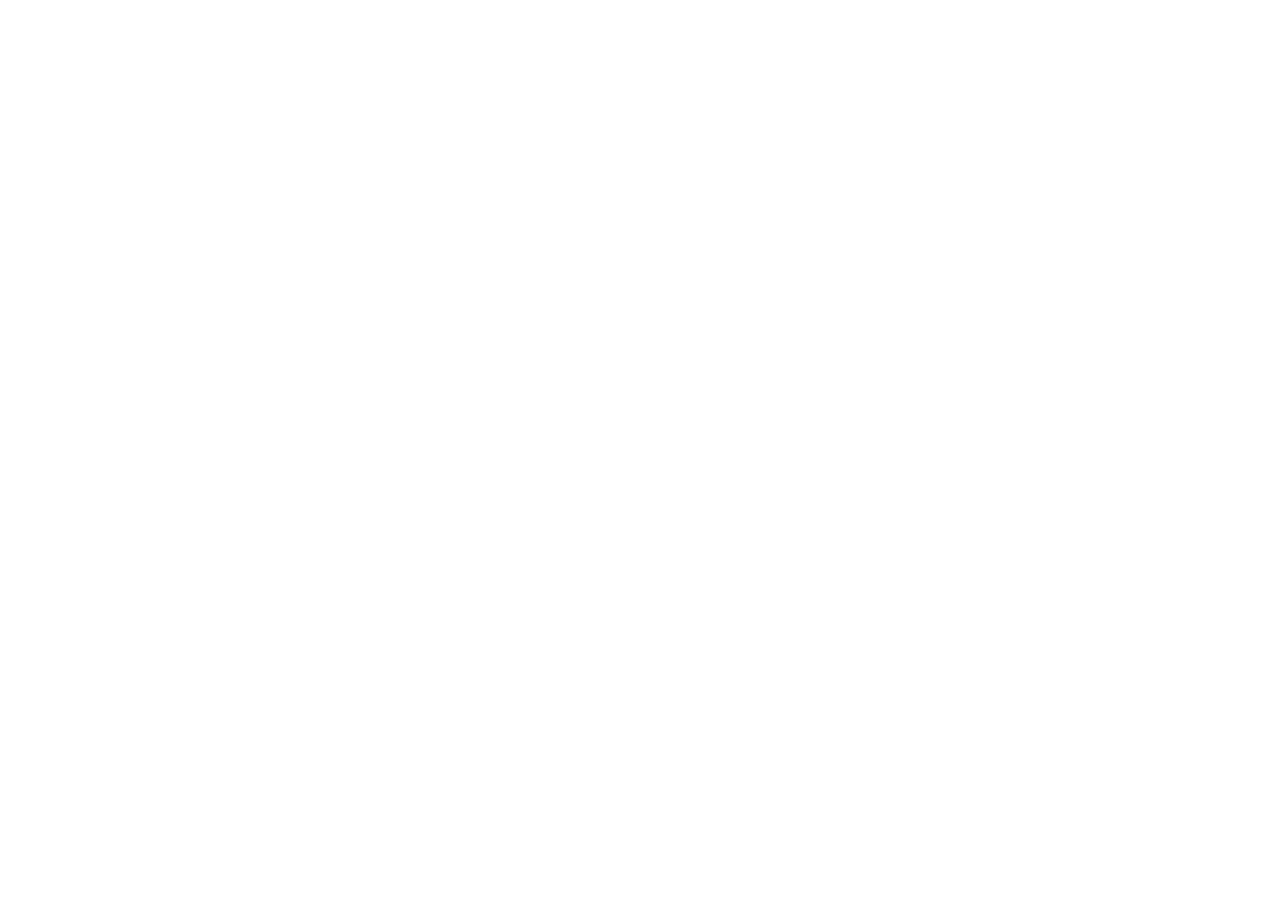
==== index.html @ 8866ec09 "criei a página principal" ====
<!DOCTYPE html>
<html lang="pt-br">
<head>
    <meta charset="UTF-8">
    <meta name="viewport" content="width=device-width, initial-scale=1.0">
    <link rel="shortcut icon" href="favicon.ico" type="image/x-icon">
    <title>Projetos redes socias</title>
</head>
<body>
    
</body>
</html>
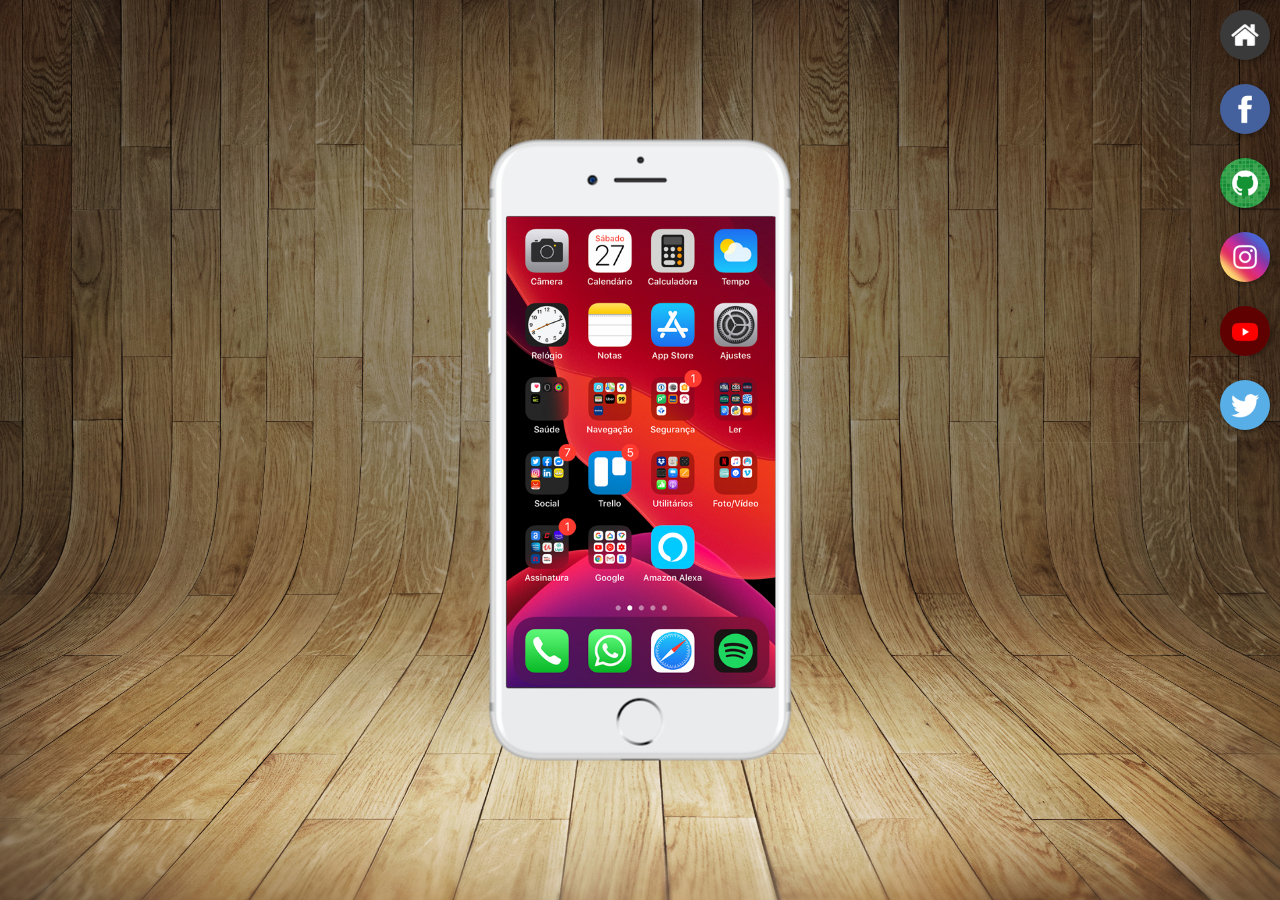
==== commit 64716b1a: "projeto rede social atualizado" ====
--- a/index.html
+++ b/index.html
@@ -4,9 +4,25 @@
     <meta charset="UTF-8">
     <meta name="viewport" content="width=device-width, initial-scale=1.0">
     <link rel="shortcut icon" href="favicon.ico" type="image/x-icon">
+    <link rel="stylesheet" href="estilos/style.css">
     <title>Projetos redes socias</title>
 </head>
 <body>
-    
+    <main>
+        <section id="telefone">
+            <iframe src="home.html" name="tela" id="tela" frameborder="0"></iframe>
+
+        </section>
+        <section id="redes-sociais">
+            <a href="#" target="tela"><img src="imagens/logo-home.jpg" alt=""></a><br>
+            <a href="#" target="tela"><img src="imagens/logo-facebook.jpg" alt=""></a><br>
+            <a href="#" target="tela"><img src="imagens/logo-github.jpg" alt=""></a><br>
+            <a href="#" target="tela"><img src="imagens/logo-instagram.jpg" alt=""></a><br>
+            <a href="#" target="tela"><img src="imagens/logo-youtube.jpg" alt="">
+            </a><br>
+            <a href="#" target="tela"><img src="imagens/logo-twitter.jpg" alt=""></a>
+
+        </section>
+    </main>
 </body>
 </html>
--- a/estilos/style.css
+++ b/estilos/style.css
@@ -0,0 +1,62 @@
+@charset "UTF-8";
+
+* {
+    margin: 0;
+    padding: 0;
+    font-family: Arial, Helvetica, sans-serif;
+}
+
+html, body {
+    height: 100vh;
+    width: 100vw;
+    background-color: black;
+}
+
+body {
+    background: url('../imagens/fundo-madeira.jpg')no-repeat top center;
+    background-size: cover;
+    background-attachment: fixed;
+}
+
+main {
+    height: 100vh;
+    position: relative;
+   
+}
+
+section#telefone {
+    position: absolute;
+    top: 50%;
+    left: 50%;
+    transform: translate(-50%, -50%);
+    height: 627px;
+    width: 311px;
+    background-color: blue;
+    background: url('../imagens/frame-iphone.png') no-repeat;
+}
+
+iframe#tela {
+    position: relative;
+    top: 80px;
+    left: 22px;
+    width: 269px;
+    height: 471px;
+}
+
+section#redes-sociais {
+    text-align: right;
+}
+
+section#redes-sociais img {
+    width: 50px;
+    margin: 10px;
+    border-radius: 50px;
+    box-shadow: 2px 2px 5px rgba(0, 0, 0, 0.308);
+    box-sizing: border-box;
+}
+
+section#redes-sociais img:hover {
+    border: 2px solid white;
+    transform: translate(-2px, -2px);
+    transition: transform 0.4s;
+}
